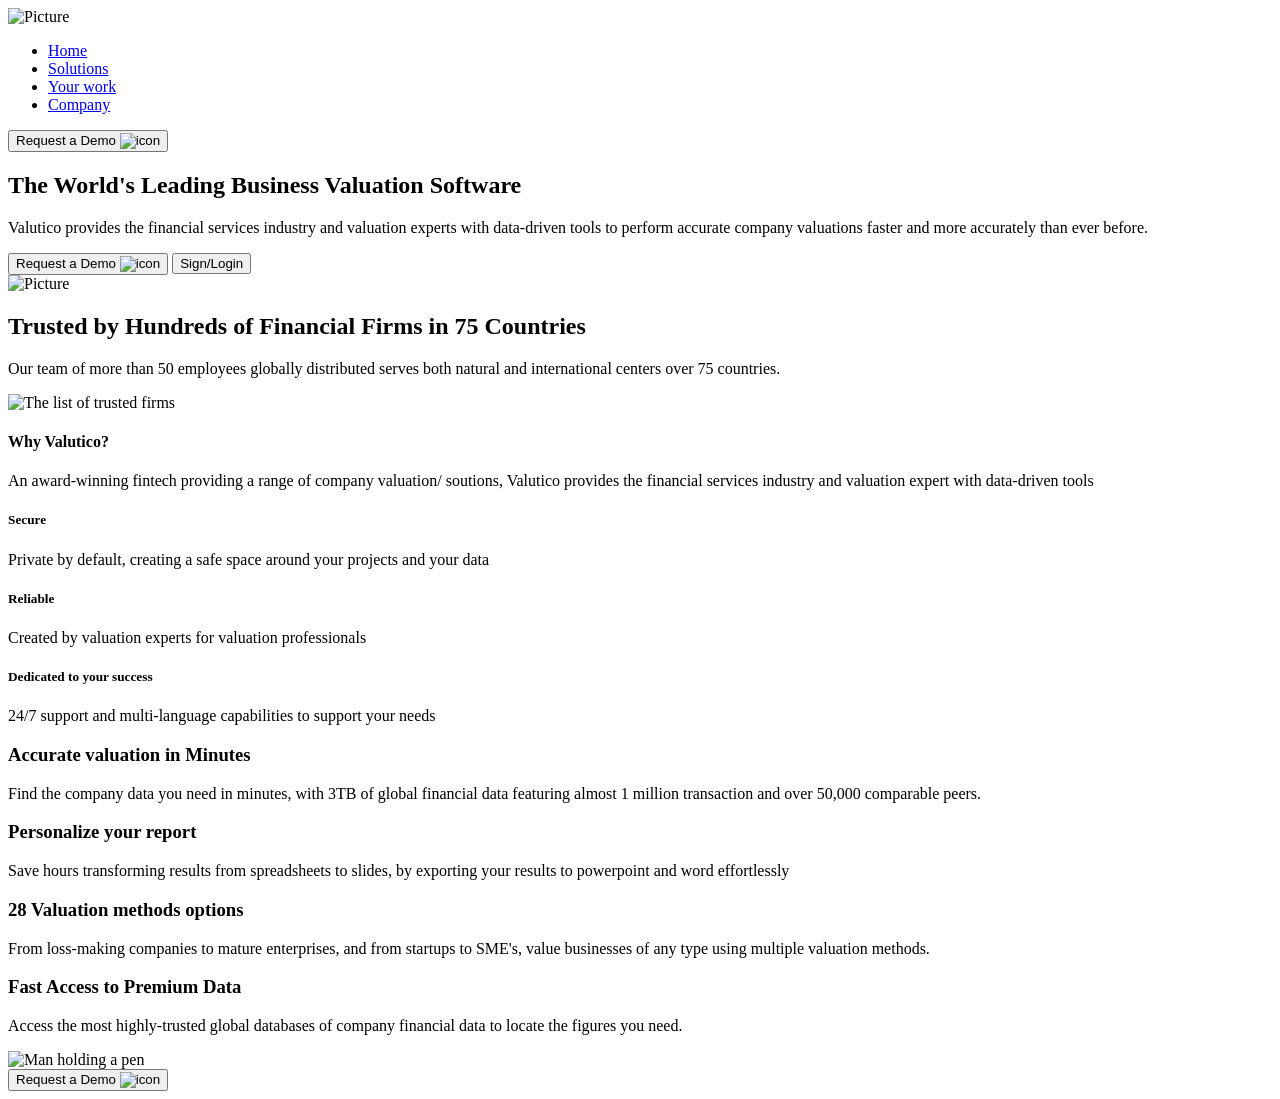
==== index.html @ 11406022 "Rename web.html to index.html" ====
<!DOCTYPE html>
<html lang="en">
  <head>
    <meta charset="UTF-8" />
    <meta name="viewport" content="width=device-width, initial-scale=1.0" />
    <title>Valutico</title>
    <link rel="stylesheet" type="text/css" href="web.css" />
  </head>
  <body>
    <header>
      <div class="logo">
        <img src="images/logo@2x.png" width="150" alt="Picture" />
      </div>

      <nav>
        <ul>
          <li><a href="#">Home</a></li>
          <li><a href="#">Solutions</a></li>
          <li><a href="#">Your work</a></li>
          <li><a href="#">Company</a></li>
        </ul>
      </nav>
      <div>
        <button class="primary-btn">
          Request a Demo
          <img src="images/Frame.png" alt="icon" />
        </button>
      </div>
    </header>
    <main>
      <div class="section-container">
        <section class="head">
          <div class="head-content">
            <h1>The World's Leading Business Valuation Software</h1>
            <p>
              Valutico provides the financial services industry and valuation
              experts with data-driven tools to perform accurate company
              valuations faster and more accurately than ever before.
            </p>
            <div class="head_links">
              <button class="primary-btn">
                Request a Demo
                <img src="images/Frame.png" alt="icon" />
              </button>
              <button class="white">Sign/Login</button>
            </div>
          </div>
          <div class="head-image">
            <img src="images/image 4.png" alt="Picture" />
          </div>
        </section>
        <section class="trusted-firms">
          <h2>Trusted by Hundreds of Financial Firms in 75 Countries</h2>
          <p>
            Our team of more than 50 employees globally distributed serves both
            natural and international centers over 75 countries.
          </p>
          <div class="trusted-logos">
            <img
              src="images/company list.png"
              alt="The list of trusted firms"
            />
          </div>
        </section>
      </div>

      <section class="black-background">
        <div class="black-div">
          <div class="upper-div">
            <h4>Why Valutico?</h4>
            <p>
              An award-winning fintech providing a range of company valuation/
              soutions, Valutico provides the financial services industry and
              valuation expert with data-driven tools
            </p>
          </div>
          <div class="lower-div">
            <div>
              <h5>Secure</h5>
              <p>
                Private by default, creating a safe space around your projects
                and your data
              </p>
            </div>
            <div>
              <h5>Reliable</h5>
              <p>Created by valuation experts for valuation professionals</p>
            </div>
            <div>
              <h5>Dedicated to your success</h5>
              <p>
                24/7 support and multi-language capabilities to support your
                needs
              </p>
            </div>
          </div>
        </div>
      </section>

      <div class="section-container">
        <section class="flag">
          <div class="cancel">
            <div class="thug">
              <h3>Accurate valuation in Minutes</h3>
              <p>
                Find the company data you need in minutes, with 3TB of global
                financial data featuring almost 1 million transaction and over
                50,000 comparable peers.
              </p>
            </div>
          </div>
        </section>

        <section class="valuation">
          <div class="boxes">
            <div>
              <h3>Personalize your report</h3>
              <p>
                Save hours transforming results from spreadsheets to slides, by
                exporting your results to powerpoint and word effortlessly
              </p>
            </div>
            <div class="methods">
              <h3>28 Valuation methods options</h3>
              <p>
                From loss-making companies to mature enterprises, and from
                startups to SME's, value businesses of any type using multiple
                valuation methods.
              </p>
            </div>
            <div class="trial">
              <h3>Fast Access to Premium Data</h3>
              <p>
                Access the most highly-trusted global databases of company
                financial data to locate the figures you need.
              </p>
            </div>
          </div>
          <div class="val-image">
            <img src="images/image.png" alt="Man holding a pen" />
          </div>
        </section>
        <div class="dave">
          <button class="primary-btn">
            Request a Demo
            <img src="images/Frame.png" alt="icon" />
          </button>
        </div>
      </div>
    </main>
  </body>
</html>
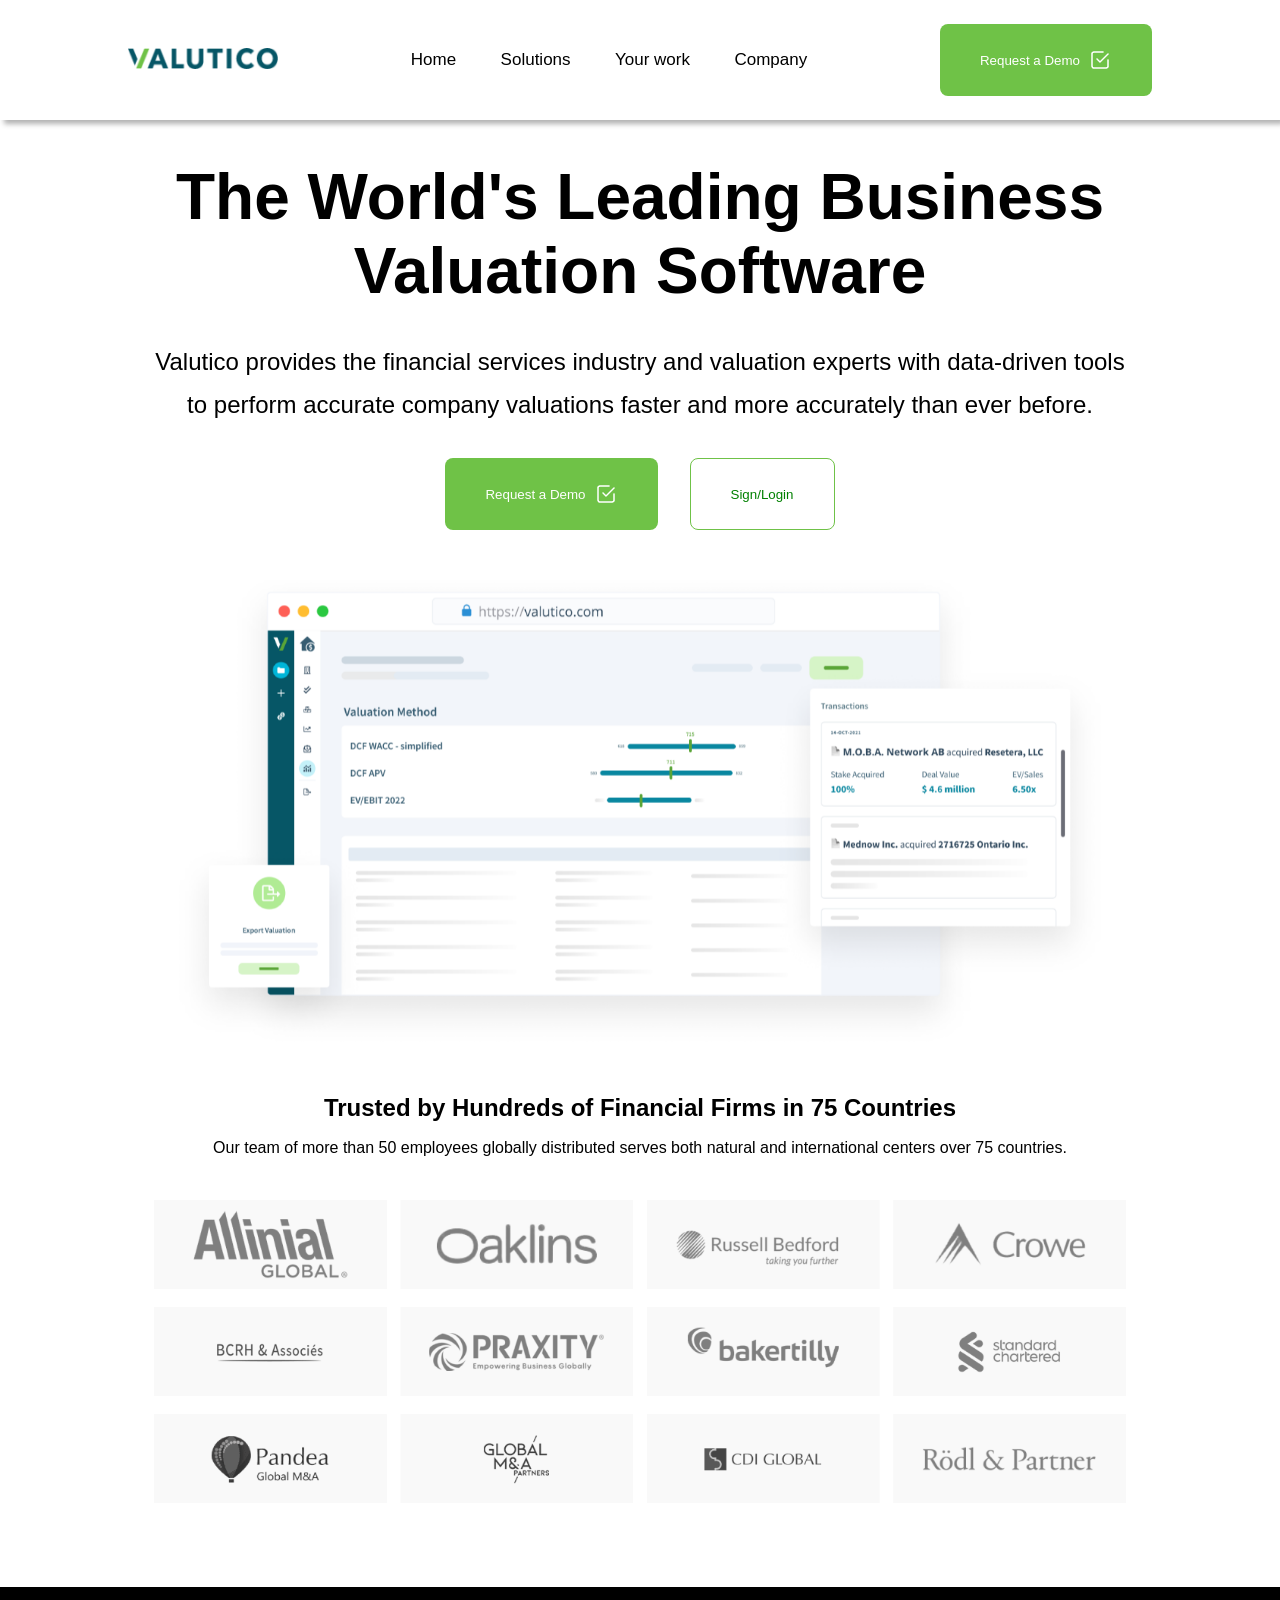
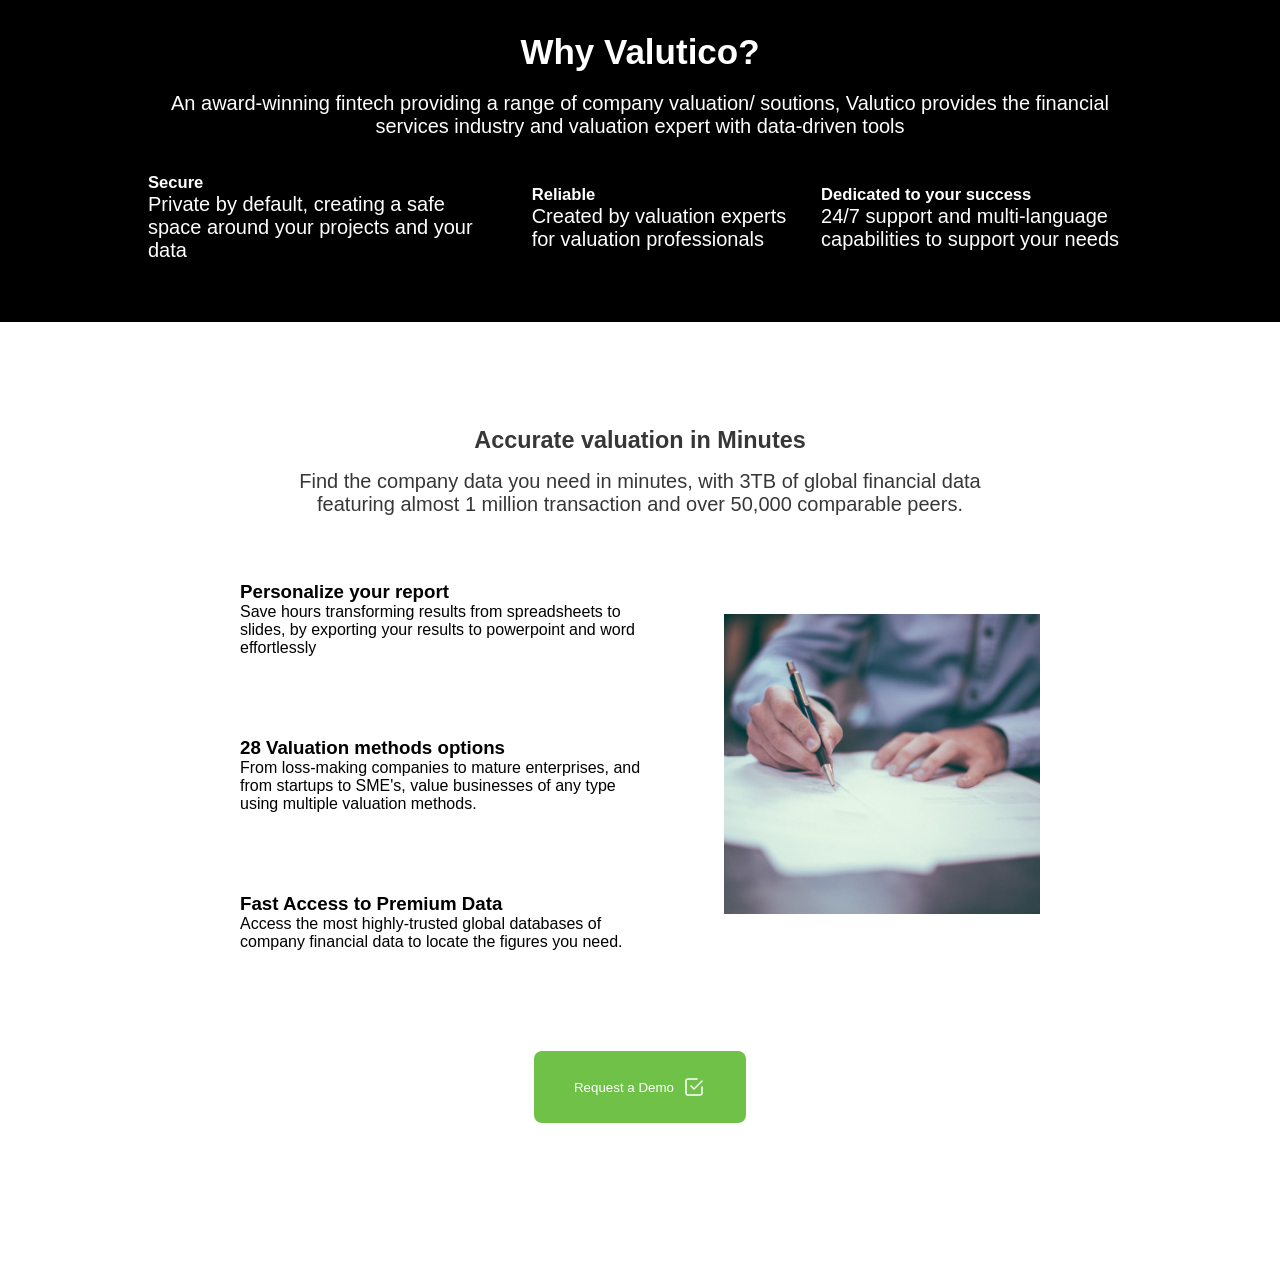
==== commit cc0c4e2c: "with '#' will be ignored, and an empty message aborts the commit." ====
--- a/index.html
+++ b/index.html
@@ -46,7 +46,7 @@
             </div>
           </div>
           <div class="head-image">
-            <img src="images/image 4.png" alt="Picture" />
+            <img src="images/image4.png" alt="Picture" />
           </div>
         </section>
         <section class="trusted-firms">
@@ -56,10 +56,7 @@
             natural and international centers over 75 countries.
           </p>
           <div class="trusted-logos">
-            <img
-              src="images/company list.png"
-              alt="The list of trusted firms"
-            />
+            <img src="images/companylist.png" alt="The list of trusted firms" />
           </div>
         </section>
       </div>
@@ -137,7 +134,7 @@
             </div>
           </div>
           <div class="val-image">
-            <img src="images/image.png" alt="Man holding a pen" />
+            <img src="images/theimage.png" alt="Man holding a pen" />
           </div>
         </section>
         <div class="dave">
--- a/web.css
+++ b/web.css
@@ -0,0 +1,238 @@
+*{
+  margin: 0;
+  padding: 0;
+  box-sizing: border-box;
+  font-family: 'Segoe UI', Tahoma, Geneva, Verdana, sans-serif;
+}
+header {
+  width: 100%;
+  height: 120px;
+  display:flex;
+  justify-content: space-between;
+  align-items: center;
+  padding: 20px 10%;
+  z-index: 12;
+  top: 0;
+  box-shadow: rgba(0,0,0,0.3) 4px 4px 5px;
+  position: sticky;
+  background: white;
+}
+.logo{
+  font-size: 15px;
+  font-weight: bold;
+  color: white;
+  letter-spacing: 1.5px;
+  cursor: pointer;
+  text-transform: mixed;
+}
+
+.navbar{
+  display: flex;
+  align-items: center;
+  justify-content: space-between;
+  padding: 0 5rem
+}
+nav li{
+   display: inline-block;
+   list-style: none;
+   padding: 0px 20px;
+}
+a{
+  text-decoration: none;
+  color: inherit;
+}
+
+button{
+color: #fff;
+  background-color: #6FC247;
+  padding: 24px 40px;
+  border: none;
+  border-radius: 8px;
+  transition: all 0.4s ease 0s;
+  cursor: pointer;
+}
+
+.primary-btn {
+  display: flex;
+  flex-direction: row;
+  gap: 8px;
+  align-items: center;
+}
+nav ul li a{
+  font-size: 17px;
+}
+nav li a:hover{
+  color: #6FC247;
+  transition: all 0.4s ease 0s;
+}
+
+button:hover{
+  background-color: grey;
+}
+
+.section-container{
+  padding: 40px 10%;
+}
+
+.head {
+  display: flex;
+  justify-content: space-between;
+  align-items: center;
+  flex-direction: column;
+  margin-bottom: 40px;
+}
+
+.head-content {
+  max-width: 60.688rem;
+  display: flex;
+  flex-direction: column;
+  gap: 32px;
+  text-align: center;
+}
+
+.head_links{
+  display: flex;
+  justify-content: center;
+  gap: 32px;
+}
+
+.head_links .white{
+  background: #fff;
+  color: green;
+  border: 1px solid #6FC247;
+}
+
+.white:hover {
+  background-color: grey;
+  color: white;
+}
+
+.head-content h1 {
+  font-size: 64px;
+  font-weight: bolder;
+}
+
+.head-content p {
+  font-size: 24px;
+  line-height: 180%;
+}
+.head-image {
+  width: 90%;
+  margin-top: 50px;
+}
+.head-image img{
+  width: 100%;
+}
+.section {
+  padding: 20px;
+  margin-top: 40px; 
+}
+
+.trusted-firms h2 {
+  font-size: 1.5em;
+  margin-bottom: 10px;
+  text-align: center;
+  line-height: 150%;
+}
+
+.trusted-firms p {
+  font-size: 1em;
+  line-height: 1.5;
+  text-align: center;
+}
+
+.trusted-logos{
+  width: 95%;
+  margin: 40px auto;
+}
+
+.trusted-logos img{
+  width: 100%;
+}
+
+.upper-div h4{
+  text-align: center;
+  font-size: 35px;
+  margin-bottom: 20px;
+}
+
+.black-background{
+  background-color: black;
+  padding: 25px;
+  width: 100%;
+}
+
+.black-div{
+  width: 80%;
+  margin: 20px auto;
+  color: white;
+  font-size: 20px;
+}
+
+.upper-div p{
+  text-align: center;
+  margin-bottom: 10px;
+}
+
+.lower-div {
+  margin: 35px 0px;
+  display: flex;
+  justify-content: space-between;
+  align-items: center;
+  gap: 30px;
+}
+
+.flag{
+  font-size: 20px;
+  padding: 25px;
+  margin: 40px 0px;
+}
+
+.cancel{
+  display: flex;
+  justify-content: center;
+  align-items: center;
+}
+
+.thug{
+  display: flex;
+  align-items: center;
+  justify-content: center;
+  flex-direction: column;
+  gap: 1rem;
+  text-align: center;
+  color: #373737;
+}
+.thug p{
+  text-align: center;
+  width: 70%;
+}
+
+.valuation{
+  display: flex;
+  align-items: center;
+  justify-content: center;
+  padding: 0 7rem;
+  gap: 5rem;
+}
+.boxes{
+  display: flex;
+  align-items: center;
+  justify-content: center;
+  flex-direction: column;
+  gap:5rem;
+}
+.val-image{
+  width: 100%;
+  height: auto;
+}
+.val-image img{
+  width: 100%;
+}
+
+.dave{
+  display: flex;
+  margin: 100px;
+  margin-left: 100px;
+  justify-content: center;
+}
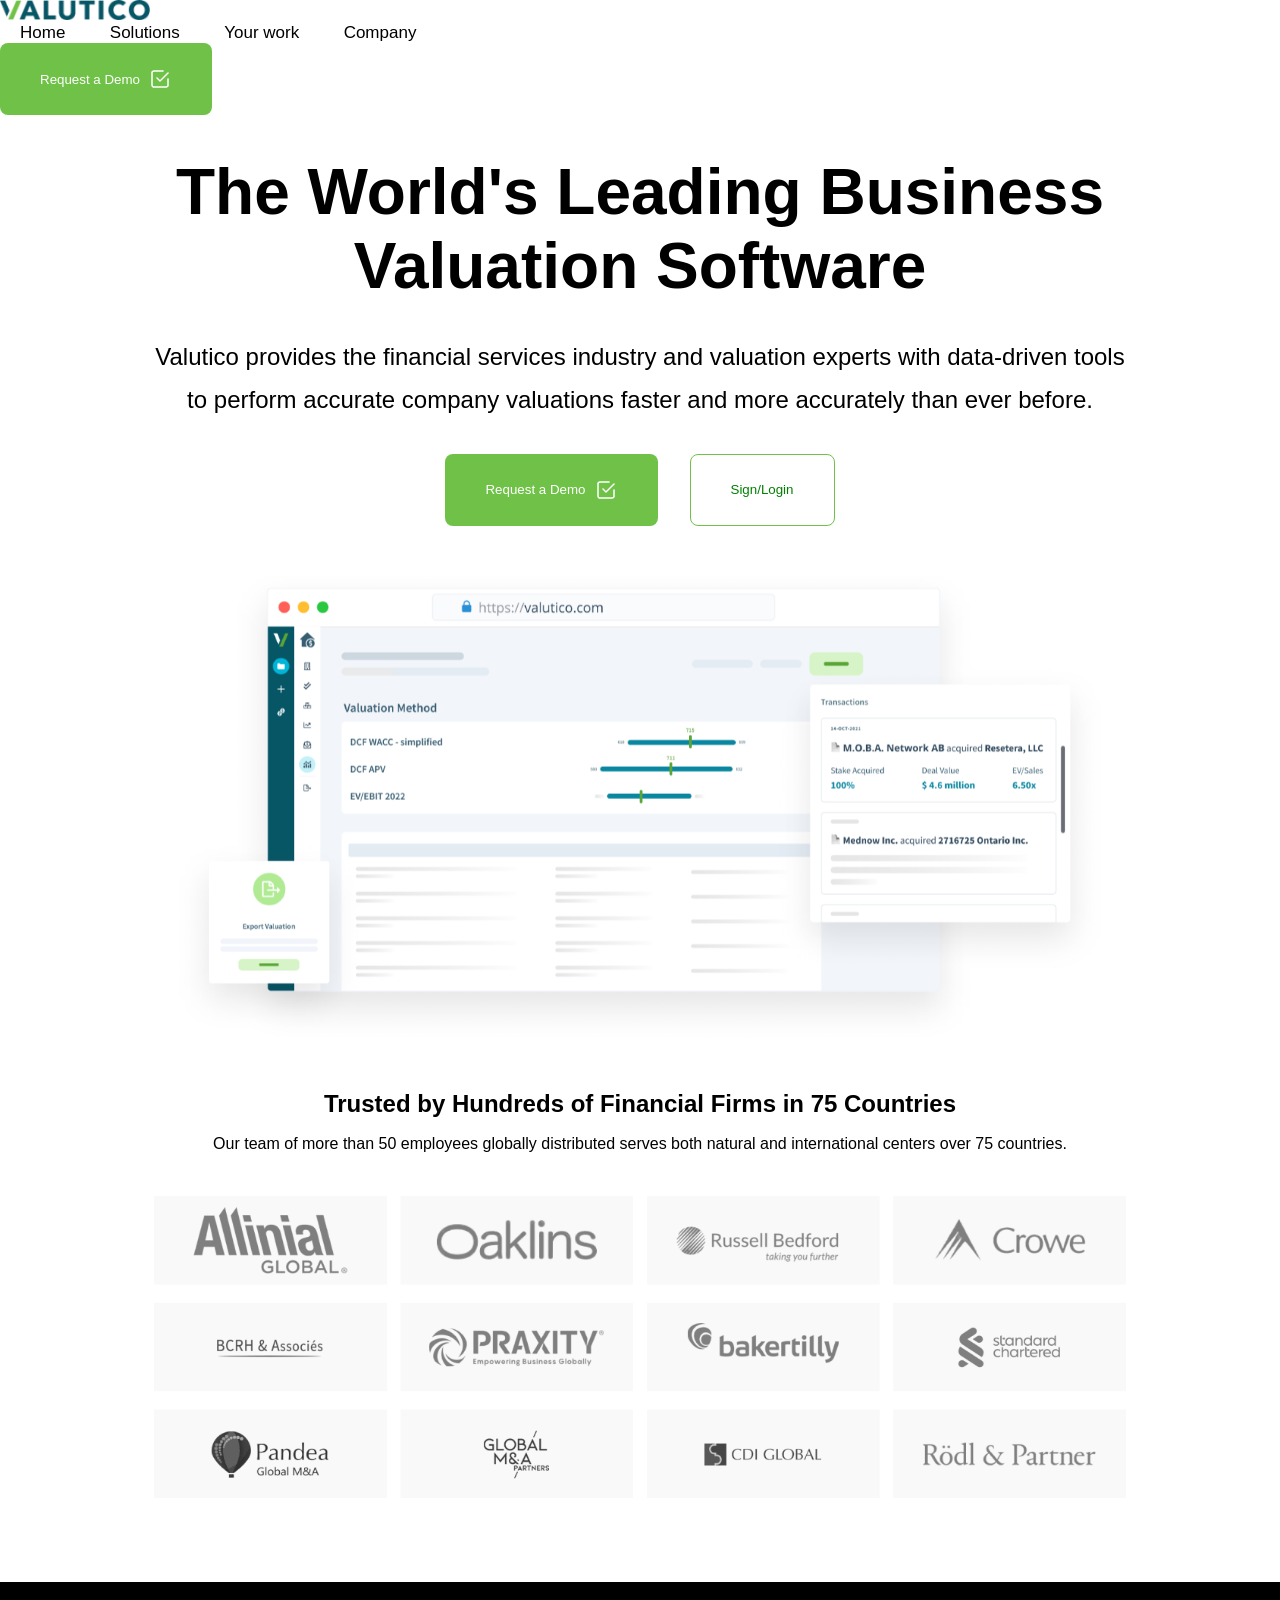
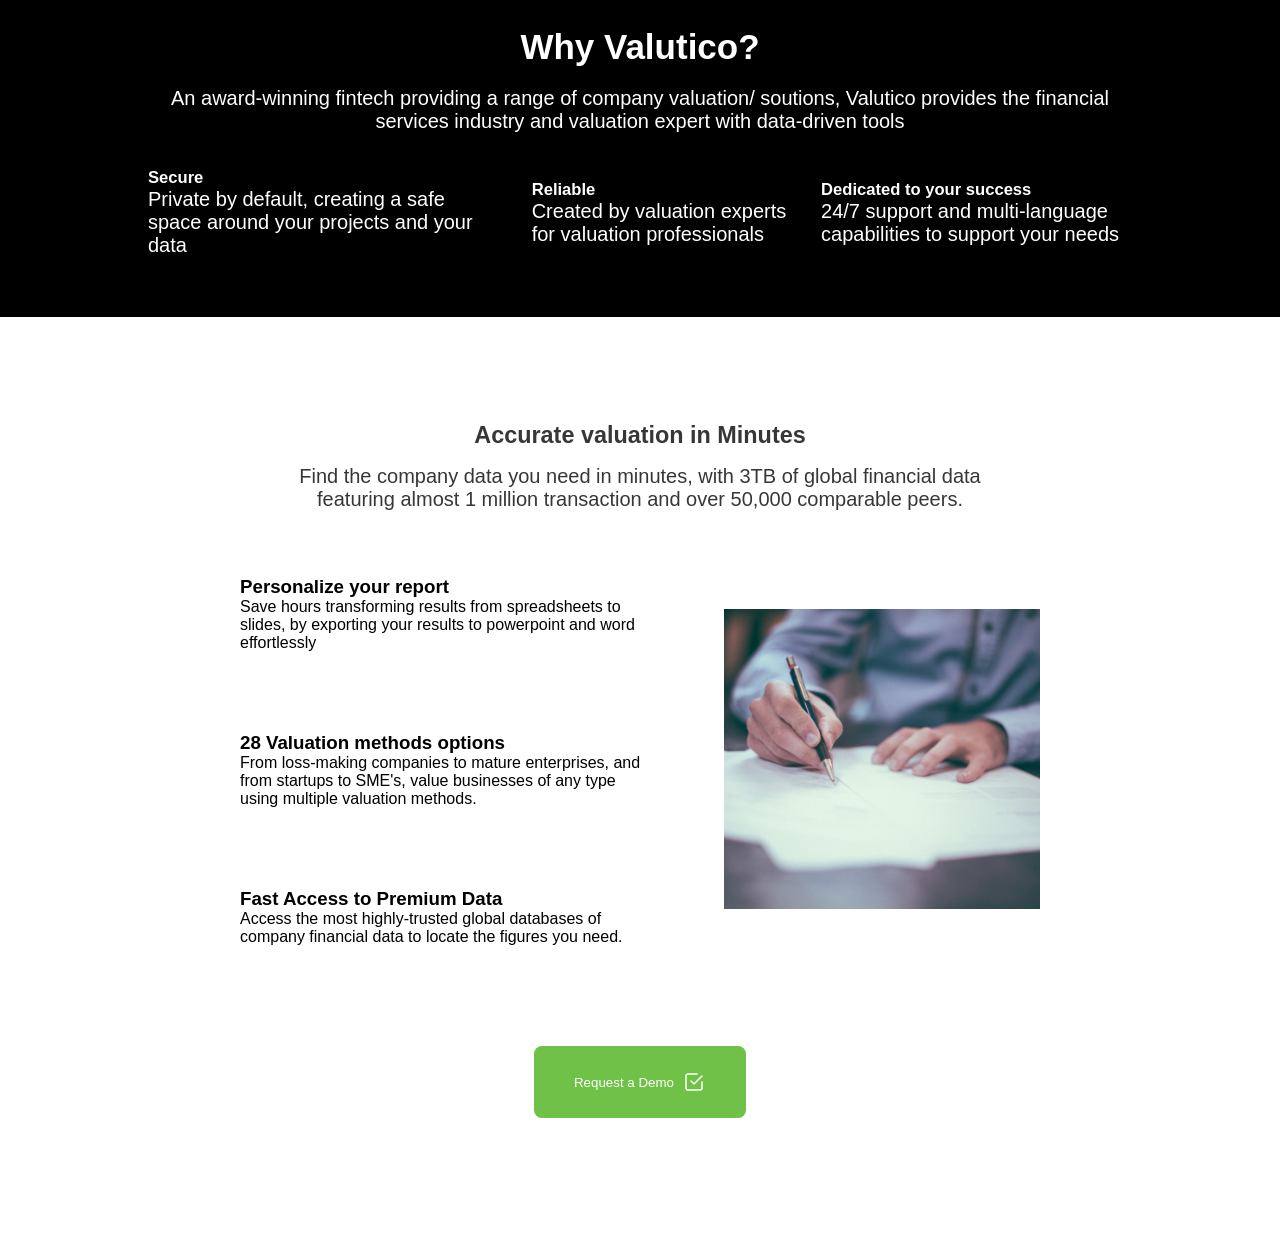
==== commit 1af17130: "updated html and css" ====
--- a/index.html
+++ b/index.html
@@ -1,149 +1,158 @@
 <!DOCTYPE html>
 <html lang="en">
-  <head>
-    <meta charset="UTF-8" />
-    <meta name="viewport" content="width=device-width, initial-scale=1.0" />
-    <title>Valutico</title>
-    <link rel="stylesheet" type="text/css" href="web.css" />
-  </head>
-  <body>
-    <header>
-      <div class="logo">
-        <img src="images/logo@2x.png" width="150" alt="Picture" />
+
+<head>
+  <meta charset="UTF-8" />
+  <meta name="viewport" content="width=device-width, initial-scale=1.0" />
+  <title>Valutico</title>
+  <link rel="stylesheet" type="text/css" href="web.css" />
+</head>
+
+<body>
+  <div class="logs">
+    <div class="logo">
+      <img src="images/logo@2x.png" width="150" alt="Picture">
+    </div>
+
+    <nav>
+      <ul>
+        <li><a href="#">Home</a></li>
+        <li><a href="#">Solutions</a></li>
+        <li><a href="#">Your work</a></li>
+        <li><a href="#">Company</a></li>
+      </ul>
+    </nav>
+    <div>
+      <button class="primary-btn">
+        Request a Demo
+        <img src="images/Frame.png" alt="icon" />
+      </button>
+    </div>
+  </div>
+  <main>
+    <div class="section-container">
+      <div class="head">
+        <div class="head-content">
+          <h1>The World's Leading Business Valuation Software</h1>
+          <p>
+            Valutico provides the financial services industry and valuation
+            experts with data-driven tools to perform accurate company
+            valuations faster and more accurately than ever before.
+          </p>
+          <div class="head_links">
+            <button class="primary-btn">
+              Request a Demo
+              <img src="images/Frame.png" alt="icon" />
+            </button>
+            <button class="white">Sign/Login</button>
+          </div>
+        </div>
+        <div class="head-image">
+          <img src="images/image4.png" alt="Picture" />
+        </div>
+      </div>
+      <div class="trusted-firms">
+        <h2>Trusted by Hundreds of Financial Firms in 75 Countries</h2>
+        <p>
+          Our team of more than 50 employees globally distributed serves both
+          natural and international centers over 75 countries.
+        </p>
+        <div class="trusted-logos">
+          <img src="images/companylist.png" alt="The list of trusted firms" />
+        </div>
+      </div>
+    </div>
+
+    <div class="black-background">
+      <div class="black-div">
+        <div class="upper-div">
+          <h4>Why Valutico?</h4>
+          <p>
+            An award-winning fintech providing a range of company valuation/
+            soutions, Valutico provides the financial services industry and
+            valuation expert with data-driven tools
+          </p>
+        </div>
+        <div class="lower-div">
+          <div>
+            <h5>Secure</h5>
+            <p>
+              Private by default, creating a safe space around your projects
+              and your data
+            </p>
+          </div>
+          <div>
+            <h5>Reliable</h5>
+            <p>Created by valuation experts for valuation professionals</p>
+          </div>
+          <div>
+            <h5>Dedicated to your success</h5>
+            <p>
+              24/7 support and multi-language capabilities to support your
+              needs
+            </p>
+          </div>
+        </div>
+      </div>
+    </div>
+
+    <div class="section-container">
+      <div class="flag">
+        <div class="cancel">
+          <div class="thug">
+            <h3>Accurate valuation in Minutes</h3>
+            <p>
+              Find the company data you need in minutes, with 3TB of global
+              financial data featuring almost 1 million transaction and over
+              50,000 comparable peers.
+            </p>
+          </div>
+        </div>
       </div>
 
-      <nav>
-        <ul>
-          <li><a href="#">Home</a></li>
-          <li><a href="#">Solutions</a></li>
-          <li><a href="#">Your work</a></li>
-          <li><a href="#">Company</a></li>
-        </ul>
-      </nav>
-      <div>
-        <button class="primary-btn">
+      <div class="valuation">
+        <div class="boxes">
+          <div>
+            <h3>Personalize your report</h3>
+            <p>
+              Save hours transforming results from spreadsheets to slides, by
+              exporting your results to powerpoint and word effortlessly
+            </p>
+          </div>
+          <div class="methods">
+            <h3>28 Valuation methods options</h3>
+            <p>
+              From loss-making companies to mature enterprises, and from
+              startups to SME's, value businesses of any type using multiple
+              valuation methods.
+            </p>
+          </div>
+          <div class="trial">
+            <h3>Fast Access to Premium Data</h3>
+            <p>
+              Access the most highly-trusted global databases of company
+              financial data to locate the figures you need.
+            </p>
+          </div>
+        </div>
+        <div class="val-image">
+          <img src="images/theimage.png" alt="Man holding a pen" />
+        </div>
+      </div>
+      <div class="dave">
+        <button id="btn" class="primary-btn">
           Request a Demo
           <img src="images/Frame.png" alt="icon" />
         </button>
       </div>
-    </header>
-    <main>
-      <div class="section-container">
-        <section class="head">
-          <div class="head-content">
-            <h1>The World's Leading Business Valuation Software</h1>
-            <p>
-              Valutico provides the financial services industry and valuation
-              experts with data-driven tools to perform accurate company
-              valuations faster and more accurately than ever before.
-            </p>
-            <div class="head_links">
-              <button class="primary-btn">
-                Request a Demo
-                <img src="images/Frame.png" alt="icon" />
-              </button>
-              <button class="white">Sign/Login</button>
-            </div>
-          </div>
-          <div class="head-image">
-            <img src="images/image4.png" alt="Picture" />
-          </div>
-        </section>
-        <section class="trusted-firms">
-          <h2>Trusted by Hundreds of Financial Firms in 75 Countries</h2>
-          <p>
-            Our team of more than 50 employees globally distributed serves both
-            natural and international centers over 75 countries.
-          </p>
-          <div class="trusted-logos">
-            <img src="images/companylist.png" alt="The list of trusted firms" />
-          </div>
-        </section>
-      </div>
+    </div>
+  </main>
+</body>
 
-      <section class="black-background">
-        <div class="black-div">
-          <div class="upper-div">
-            <h4>Why Valutico?</h4>
-            <p>
-              An award-winning fintech providing a range of company valuation/
-              soutions, Valutico provides the financial services industry and
-              valuation expert with data-driven tools
-            </p>
-          </div>
-          <div class="lower-div">
-            <div>
-              <h5>Secure</h5>
-              <p>
-                Private by default, creating a safe space around your projects
-                and your data
-              </p>
-            </div>
-            <div>
-              <h5>Reliable</h5>
-              <p>Created by valuation experts for valuation professionals</p>
-            </div>
-            <div>
-              <h5>Dedicated to your success</h5>
-              <p>
-                24/7 support and multi-language capabilities to support your
-                needs
-              </p>
-            </div>
-          </div>
-        </div>
-      </section>
+<script>
+  const btn = document.getElementById("btn");
 
-      <div class="section-container">
-        <section class="flag">
-          <div class="cancel">
-            <div class="thug">
-              <h3>Accurate valuation in Minutes</h3>
-              <p>
-                Find the company data you need in minutes, with 3TB of global
-                financial data featuring almost 1 million transaction and over
-                50,000 comparable peers.
-              </p>
-            </div>
-          </div>
-        </section>
+  console.log(btn);
+</script>
 
-        <section class="valuation">
-          <div class="boxes">
-            <div>
-              <h3>Personalize your report</h3>
-              <p>
-                Save hours transforming results from spreadsheets to slides, by
-                exporting your results to powerpoint and word effortlessly
-              </p>
-            </div>
-            <div class="methods">
-              <h3>28 Valuation methods options</h3>
-              <p>
-                From loss-making companies to mature enterprises, and from
-                startups to SME's, value businesses of any type using multiple
-                valuation methods.
-              </p>
-            </div>
-            <div class="trial">
-              <h3>Fast Access to Premium Data</h3>
-              <p>
-                Access the most highly-trusted global databases of company
-                financial data to locate the figures you need.
-              </p>
-            </div>
-          </div>
-          <div class="val-image">
-            <img src="images/theimage.png" alt="Man holding a pen" />
-          </div>
-        </section>
-        <div class="dave">
-          <button class="primary-btn">
-            Request a Demo
-            <img src="images/Frame.png" alt="icon" />
-          </button>
-        </div>
-      </div>
-    </main>
-  </body>
-</html>
+</html>
--- a/web.css
+++ b/web.css
@@ -30,7 +30,7 @@
   display: flex;
   align-items: center;
   justify-content: space-between;
-  padding: 0 5rem
+  padding: 0 5rem;
 }
 nav li{
    display: inline-block;
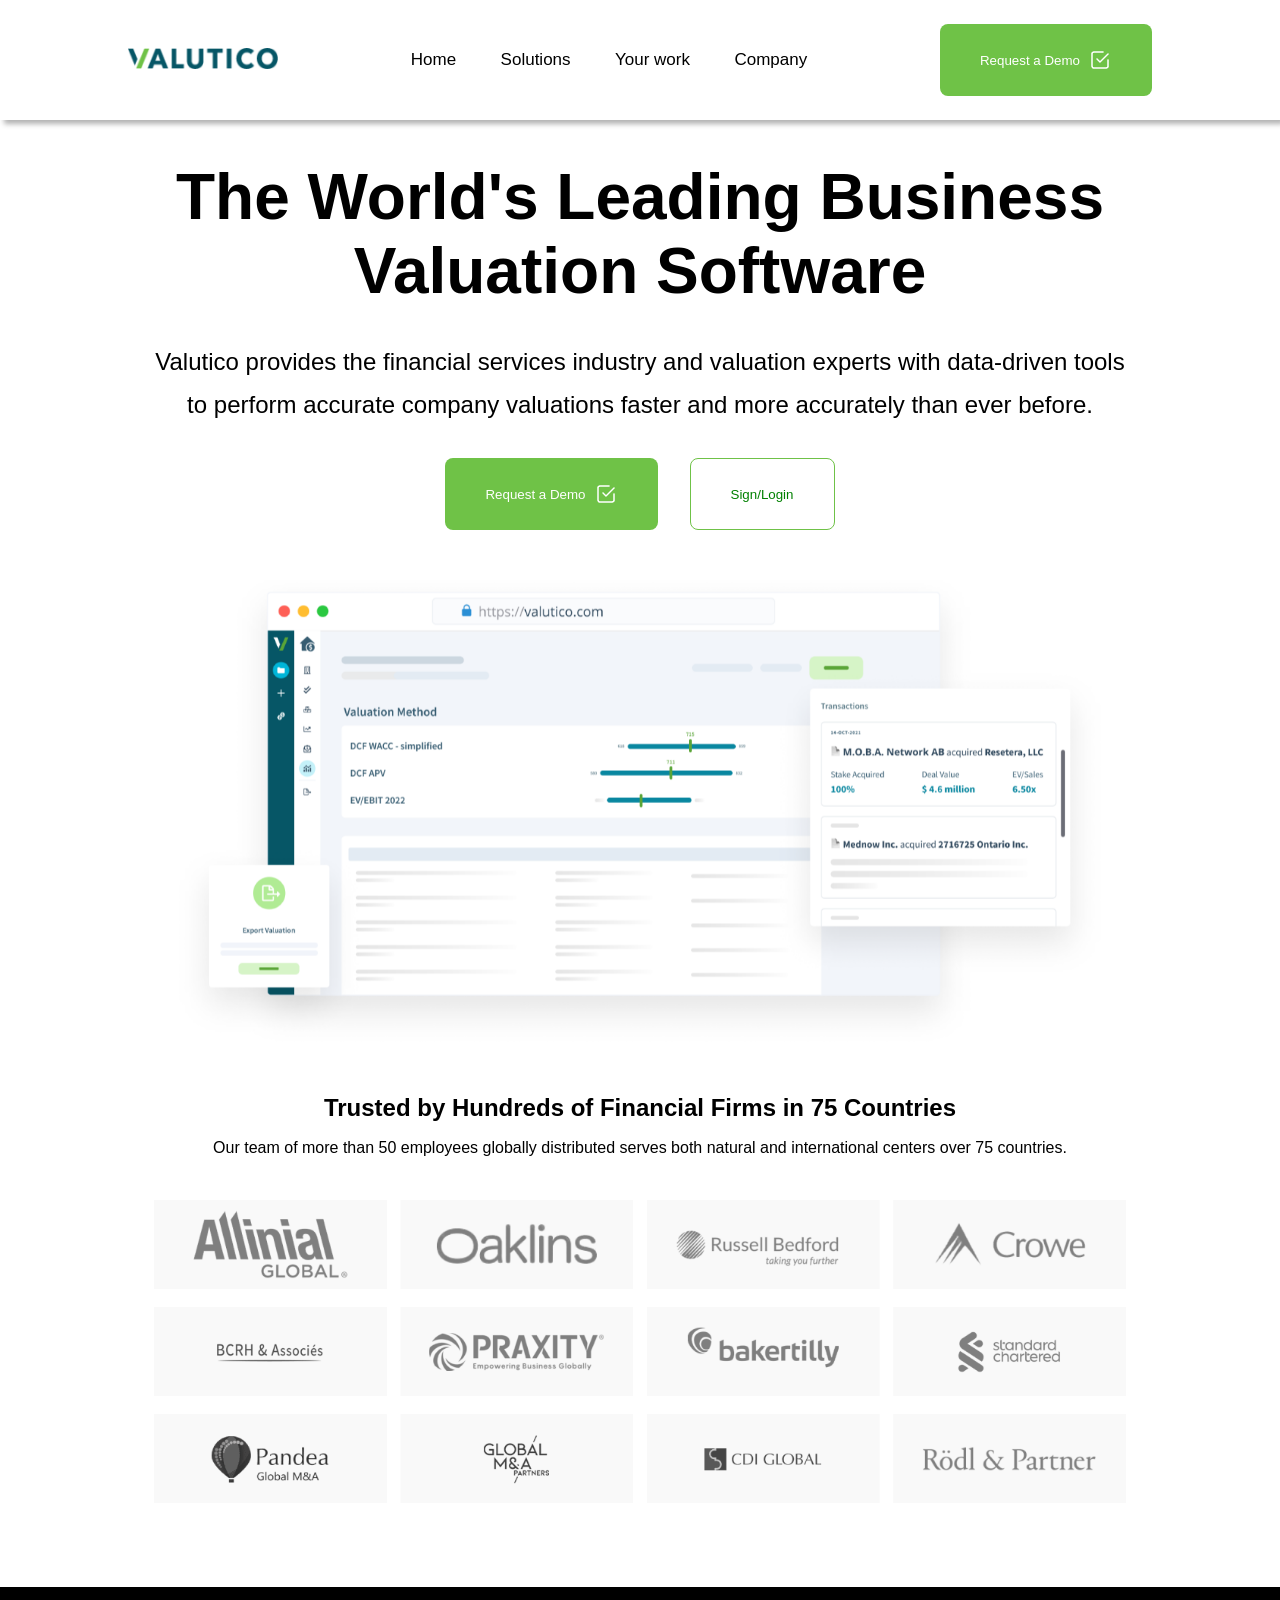
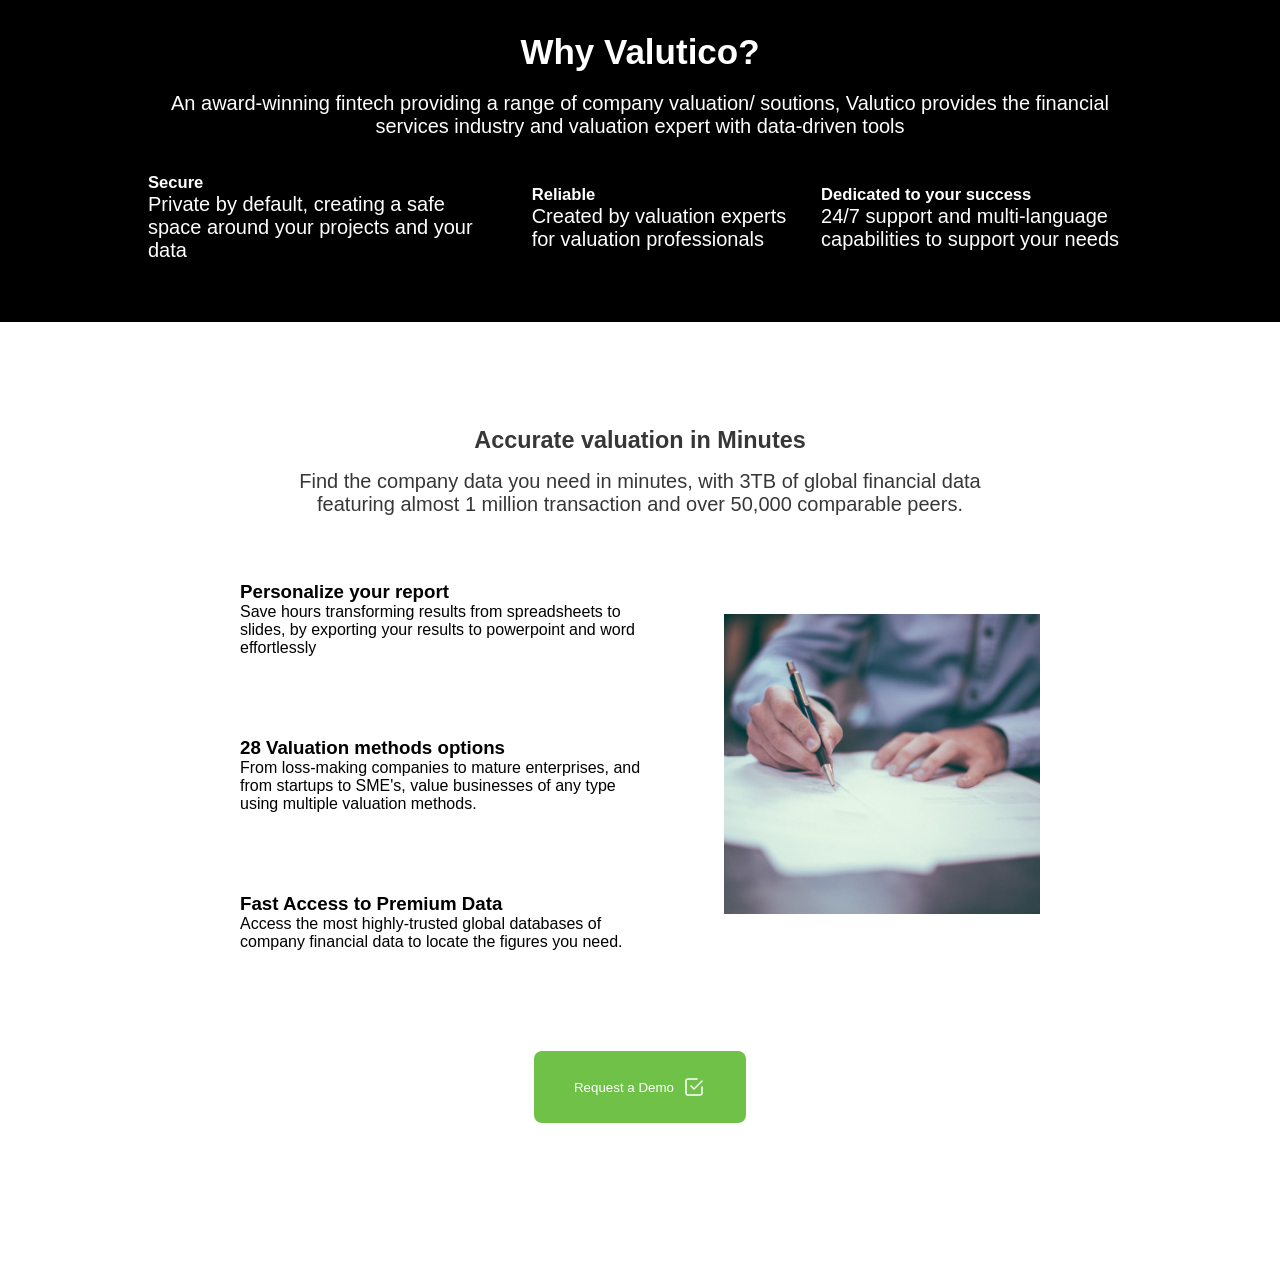
==== commit 4824b45f: "udated html and css" ====
--- a/index.html
+++ b/index.html
@@ -9,7 +9,7 @@
 </head>
 
 <body>
-  <div class="logs">
+  <div class="header">
     <div class="logo">
       <img src="images/logo@2x.png" width="150" alt="Picture">
     </div>
@@ -148,11 +148,6 @@
     </div>
   </main>
 </body>
-
-<script>
-  const btn = document.getElementById("btn");
-
-  console.log(btn);
-</script>
+<script src="./main.js"></script>
 
 </html>
--- a/web.css
+++ b/web.css
@@ -4,7 +4,7 @@
   box-sizing: border-box;
   font-family: 'Segoe UI', Tahoma, Geneva, Verdana, sans-serif;
 }
-header {
+.header {
   width: 100%;
   height: 120px;
   display:flex;
@@ -16,6 +16,9 @@
   box-shadow: rgba(0,0,0,0.3) 4px 4px 5px;
   position: sticky;
   background: white;
+}
+#btn{
+  
 }
 .logo{
   font-size: 15px;
@@ -43,7 +46,7 @@
 }
 
 button{
-color: #fff;
+  color: #fff;
   background-color: #6FC247;
   padding: 24px 40px;
   border: none;
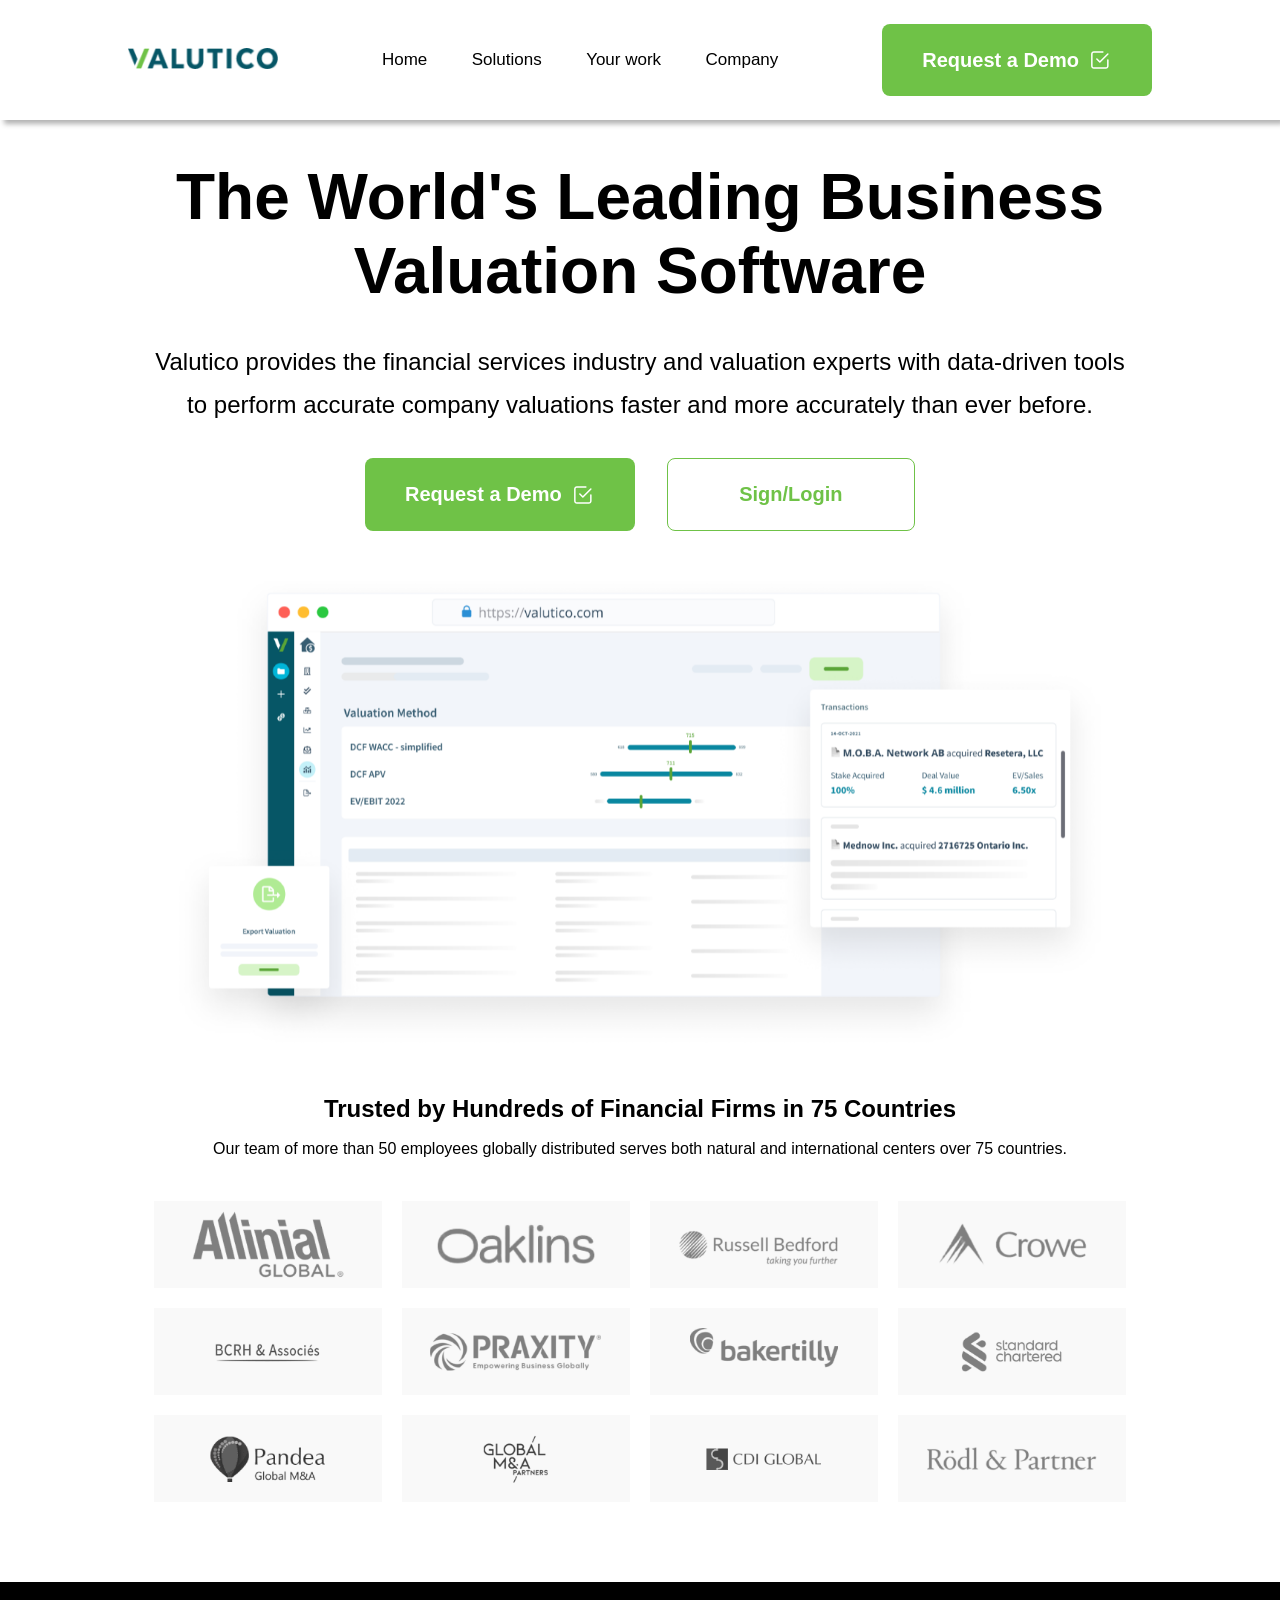
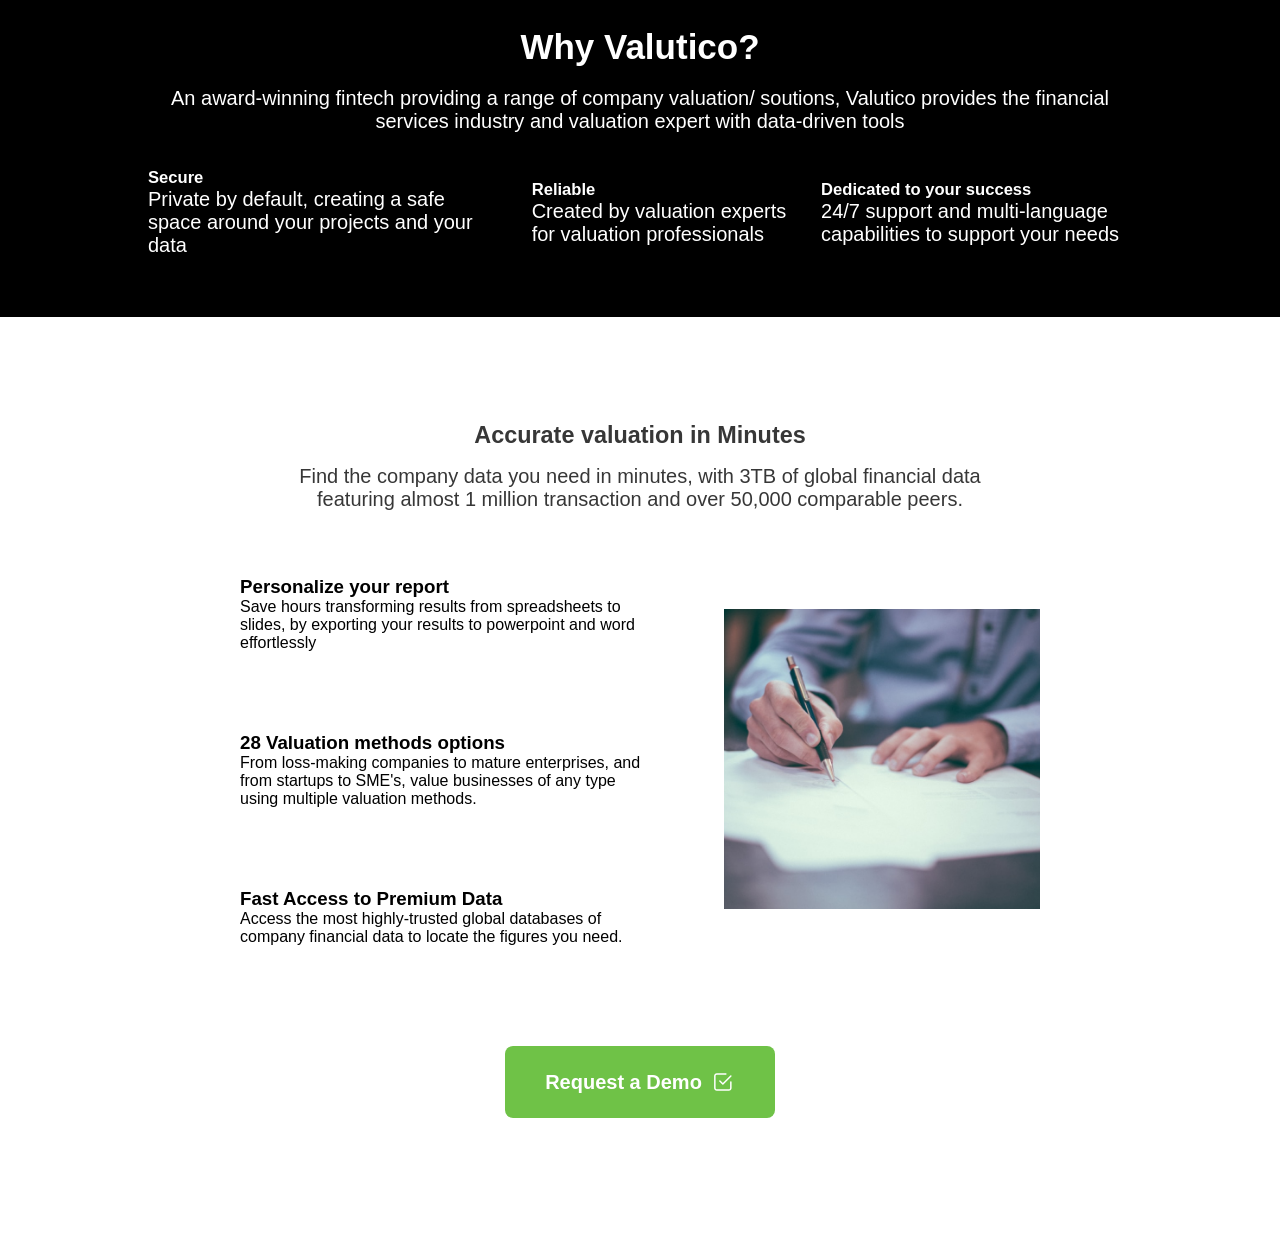
==== commit 0e871146: "valutico project" ====
--- a/index.html
+++ b/index.html
@@ -5,6 +5,7 @@
   <meta charset="UTF-8" />
   <meta name="viewport" content="width=device-width, initial-scale=1.0" />
   <title>Valutico</title>
+  <link rel="stylesheet" href="https://cdnjs.cloudflare.com/ajax/libs/font-awesome/5.15.4/css/all.min.css" />
   <link rel="stylesheet" type="text/css" href="web.css" />
 </head>
 
@@ -14,19 +15,25 @@
       <img src="images/logo@2x.png" width="150" alt="Picture">
     </div>
 
-    <nav>
+    <nav class="navLinks">
+      <i class="fas fa-times"></i>
       <ul>
         <li><a href="#">Home</a></li>
         <li><a href="#">Solutions</a></li>
         <li><a href="#">Your work</a></li>
         <li><a href="#">Company</a></li>
       </ul>
+      <button class="primary-btn" id="mobile-btn">
+        Request a Demo
+        <img src="images/icon.svg" alt="icon" />
+      </button>
     </nav>
-    <div>
-      <button class="primary-btn">
+    <div class="mobile-menu">
+      <button class="primary-btn" id="btnNone">
         Request a Demo
-        <img src="images/Frame.png" alt="icon" />
+        <img src="images/icon.svg" alt="icon" />
       </button>
+      <i class="fas fa-bars"></i>
     </div>
   </div>
   <main>
@@ -42,7 +49,7 @@
           <div class="head_links">
             <button class="primary-btn">
               Request a Demo
-              <img src="images/Frame.png" alt="icon" />
+              <img src="images/icon.svg" alt="icon" />
             </button>
             <button class="white">Sign/Login</button>
           </div>
@@ -58,7 +65,18 @@
           natural and international centers over 75 countries.
         </p>
         <div class="trusted-logos">
-          <img src="images/companylist.png" alt="The list of trusted firms" />
+          <img src="images/Image 1.png" alt="">
+          <img src="images/Image 2.png" alt="">
+          <img src="images/Image 3.png" alt="">
+          <img src="images/Image 4.png" alt="">
+          <img src="images/Image 5.png" alt="">
+          <img src="images/Image 6.png" alt="">
+          <img src="images/Image 7.png" alt="">
+          <img src="images/Image 8.png" alt="">
+          <img src="images/Image 9.png" alt="">
+          <img src="images/Image 10.png" alt="">
+          <img src="images/Image 11.png" alt="">
+          <img src="images/Image 12.png" alt="">
         </div>
       </div>
     </div>
@@ -142,7 +160,7 @@
       <div class="dave">
         <button id="btn" class="primary-btn">
           Request a Demo
-          <img src="images/Frame.png" alt="icon" />
+          <img src="images/icon.svg" alt="icon" />
         </button>
       </div>
     </div>
--- a/web.css
+++ b/web.css
@@ -16,9 +16,6 @@
   box-shadow: rgba(0,0,0,0.3) 4px 4px 5px;
   position: sticky;
   background: white;
-}
-#btn{
-  
 }
 .logo{
   font-size: 15px;
@@ -29,7 +26,7 @@
   text-transform: mixed;
 }
 
-.navbar{
+.navLinks{
   display: flex;
   align-items: center;
   justify-content: space-between;
@@ -45,7 +42,11 @@
   color: inherit;
 }
 
-button{
+.primary-btn {
+  display: flex;
+  flex-direction: row;
+  gap: 8px;
+  align-items: center;
   color: #fff;
   background-color: #6FC247;
   padding: 24px 40px;
@@ -53,13 +54,8 @@
   border-radius: 8px;
   transition: all 0.4s ease 0s;
   cursor: pointer;
-}
-
-.primary-btn {
-  display: flex;
-  flex-direction: row;
-  gap: 8px;
-  align-items: center;
+  font-size: 20px;
+  font-weight: 700;
 }
 nav ul li a{
   font-size: 17px;
@@ -99,10 +95,16 @@
   gap: 32px;
 }
 
-.head_links .white{
+.white{
   background: #fff;
-  color: green;
+  color: #6FC247;
   border: 1px solid #6FC247;
+  padding: 24px 71.5px;
+  border-radius: 8px;
+  transition: all 0.4s ease 0s;
+  cursor: pointer;
+  font-size: 20px;
+  font-weight: 700;
 }
 
 .white:hover {
@@ -147,6 +149,9 @@
 .trusted-logos{
   width: 95%;
   margin: 40px auto;
+  display: grid;
+  grid-template-columns: repeat(4, 1fr);
+  gap: 20px;
 }
 
 .trusted-logos img{
@@ -238,4 +243,130 @@
   margin: 100px;
   margin-left: 100px;
   justify-content: center;
-}+}
+
+/* fixes */
+.mobile-menu{
+  display: flex;
+  align-items: center;
+  justify-content: center;
+  gap: 1rem;
+  transition: all .5s ease;
+}
+.mobile-menu .fa-bars,
+.header nav .fa-times,
+.header nav #mobile-btn{
+  display: none;
+}
+.mobile-menu .fa-bars{
+  font-size: 30px;
+  cursor: pointer;
+}
+.mobile-menu .fa-bars:hover,
+  .header nav .fa-times:hover{
+    transform: scale(1.1);
+  }
+
+@media(max-width:768px){
+  .mobile-menu .fa-bars{
+    display: flex;
+    
+  }
+  .mobile-menu #btnNone{
+    display: none;
+  }
+  .head-content h1 {
+    font-size: 24px;
+}
+  .header nav #mobile-btn{
+    display:flex;
+  }
+  
+  .header nav .fa-times{
+    display: block;
+    position: absolute;
+    top:2.8rem;
+    right:5rem;
+  
+    font-size: 30px;
+    cursor: pointer;
+  }  
+  .header nav{
+    position: absolute;
+    background-color: white;
+    width: 100%;
+    top:-200rem;
+    left: 0;
+    right: 0;
+    padding: 3rem 4rem;
+    box-shadow: rgba(0,0,0,0.3) 4px 4px 5px;
+    z-index: 100;
+  }
+  .header nav.active{
+    top: 0;
+  }
+  .header nav button{
+    margin-top: 2rem;
+  }
+  .header nav ul{
+    display: flex;
+    flex-direction: column;
+    gap:1.5rem;
+  }
+
+  /*Hero section Start*/
+  
+  .head-content h1 {
+    font-size: 40px;
+  }
+  
+  .head-content p {
+    font-size: 20px;
+  }
+
+  /* Hero section end */
+
+
+
+  .trusted-logos{
+    grid-template-columns: repeat(3, 1fr);
+    gap: 12px;
+  }
+  
+}
+
+@media(max-width:400px) {
+    /*Hero section Start*/
+  
+    .head-content h1 {
+      font-size: 32px;
+    }
+    
+    .head-content p {
+      font-size: 16px;
+    }
+
+    .primary-btn{
+      padding: 12px 8px;
+      font-size: 14px;
+    }
+
+    .section-container{
+      padding: 40px 4%;
+    }
+
+    .head_links{
+      gap: 8px;
+    }
+    
+    .white{
+      padding: 12px 35px;
+    }
+  
+    /* Hero section end */
+
+
+  .trusted-logos{
+    grid-template-columns: repeat(2, 1fr);
+  }
+}
